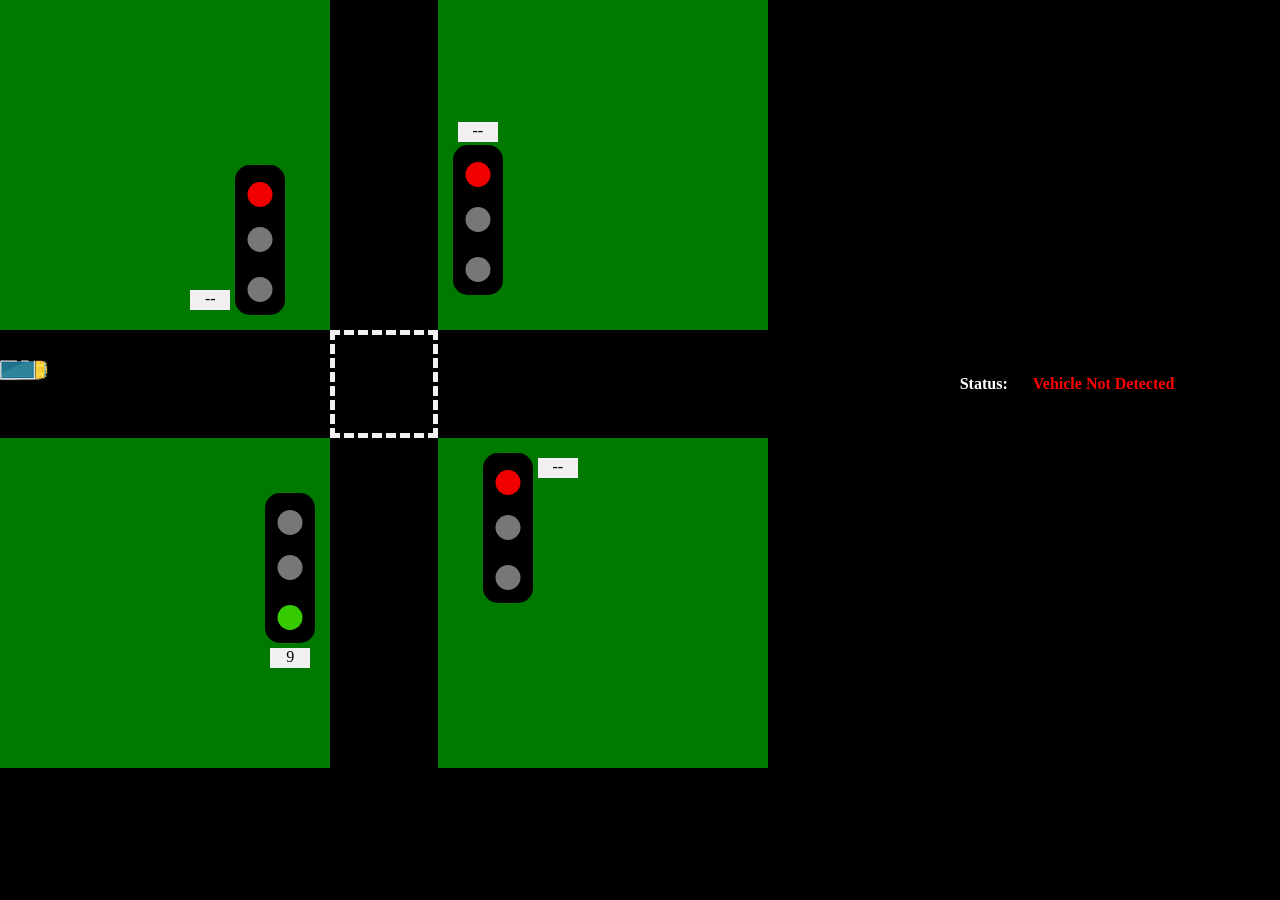
==== templates/index.html @ de5cb5fd "Initial commit" ====
<!DOCTYPE html>
<html lang="en">
  <head>
    <meta charset="UTF-8" />
    <meta name="viewport" content="width=device-width, initial-scale=1" />
    <title>Traffic Simulation</title>
    <link rel="stylesheet" href="../static/style.css" />
    <link rel="stylesheet" href="../static/elem.css" />
  </head>
  <body>
    <div class="viewport">
      <div class="map">
        <div class="base">
          <div class="top-section">
            <div class="grass top-left">
              <div class="traffic-light-container" id="ts1">
                <div class="traffic-light-counter" id="tsc1">--</div>
                <div class="frame">
                  <div class="light red"></div>
                  <div class="light yellow"></div>
                  <div class="light green"></div>
                </div>
              </div>
            </div>
            <div class="road road-top vertical"></div>
            <div class="grass top-right">
              <div class="traffic-light-container" id="ts2">
                <div class="traffic-light-counter" id="tsc2">--</div>
                <div class="frame">
                  <div class="light red"></div>
                  <div class="light yellow"></div>
                  <div class="light green"></div>
                </div>
              </div>
            </div>
          </div>
          <div class="middle-section">
            <div class="road road-left horizontal"></div>
            <div class="road junction"></div>
            <div class="road road-right horizontal"></div>
          </div>
          <div class="bottom-section">
            <div class="grass bottom-left">
              <div class="traffic-light-container" id="ts0">
                <div class="traffic-light-counter" id="tsc0">--</div>
                <div class="frame">
                  <div class="light red"></div>
                  <div class="light yellow"></div>
                  <div class="light green"></div>
                </div>
              </div>
            </div>
            <div class="road road-bottom vertical"></div>
            <div class="grass bottom-right">
              <div class="traffic-light-container" id="ts3">
                <div class="traffic-light-counter" id="tsc3">--</div>
                <div class="frame">
                  <div class="light red"></div>
                  <div class="light yellow"></div>
                  <div class="light green"></div>
                </div>
              </div>
            </div>
          </div>
        </div>
        <div class="mapElem">
        <div class="track vertical" id="t0"></div>
          <div class="track vertical" id="t1"></div>
          <div class="track vertical" id="t2"></div>
          <div class="track vertical" id="t3"></div>
  
          <div class="track horizontal" id="t4"></div>
          <div class="track horizontal" id="t5"></div>
          <div class="track horizontal" id="t6"></div>
          <div class="track horizontal" id="t7"></div>
        </div>
      </div>
      <div class="info">
        <div class="container">
          <h4><strong>Status: </strong> <p id="status">Vehicle Not Detected</p></h4>
        </div>
      </div>
    </div>

    <script src="../static/script.js"></script>
  </body>
</html>
---- static/style.css ----
* {
  margin: 0;
  padding: 0;
  scroll-behavior: smooth;
  box-sizing: border-box;
  /* overflow: hidden; */
}

body {
  width: 1366px;
  min-width: 100vw;
  /* max-width: 100vw; */
  height: 768px;
  min-height: 100vh;
  /* max-height: 100vh; */
  display: flex;
  /* justify-content: center; */
  /* align-items: center; */
  background: fixed #000;
}

.viewport {
  /* height: 768px;
  width: 768px; */
  z-index: 5;
  position: relative;
  display: flex;
}

.map {
  height: 768px;
  width: 768px;
}

.info {
  height: 768px;
  width: 598px;
  min-width: calc(100vw - 768px);
  background: #000;
  display: flex;
  justify-content: center;
  align-items: center;
}

.info .container{
  width: max-content;
  color: white;
}

.info .container h4{
  display: flex;
  color: white;
}


.info .container h4 p#status{
  color: red;
  margin-left: 25px;
}

.base {
  position: relative;
}

.base .top-section {
  height: 330.24px;
  width: 768px;
  display: flex;
}

.base .middle-section {
  height: 107.52px;
  display: flex;
}

.base .bottom-section {
  height: 45%;
  display: flex;
}

.base .grass {
  height: 330.24px;
  width: 330.24px;
  background-color: green;
  position: relative;
}

.base .road {
  background-color: black;
}
/* 307.2 */
.base .road.vertical {
  height: 330.24px;
  width: 107.52px;
}

.base .road.horizontal {
  width: 330.24px;
  height: 107.52px;
}

.base .road.junction {
  height: 107.52px;
  width: 107.52px;
  border: 5px dashed white;
}

.base .traffic-light-container {
  position: absolute;
  top: 0;
  width: fit-content;
}

.base .traffic-light-counter {
  width: 40px;
  height: 20px;
  background: #fff;
  position: absolute;
}

.base .traffic-light-counter {
  display: flex;
  justify-content: center;
}

.base .traffic-light-counter#tsc2 {
  transform: translate(-20px, -98px);
}

.base .traffic-light-counter#tsc3 {
  transform: translate(30px, 20px);
}

.base .traffic-light-counter#tsc0 {
  transform: translate(-20px, 80px);
}

.base .traffic-light-counter#tsc1 {
  transform: translate(-70px, 50px);
}

.base .frame {
  width: 50px;
  height: 150px;
  background-color: black;
  border-radius: 15px;
  position: absolute;
  top: 50%;
  left: 50%;
  transform: translateX(-50%) translateY(-50%);
}
.base .light {
  width: 25px;
  height: 25px;
  border-radius: 50%;
  position: absolute;
  left: 50%;
  transform: translateX(-50%);
}
.base .red {
  background-color: red;
  top: 17px;
}
.base .yellow {
  background-color: #7e7e7e;
  top: 62px;
}
.base .green {
  background-color: #7e7e7e;
  top: 112px;
}

.base .traffic-light-container#ts2 {
  top: 220px;
  left: 40px;
  /* flex-direction: ; */
}

.base .traffic-light-container#ts0 {
  top: 130px;
  right: 40px;
}
.base .traffic-light-container#ts3 {
  bottom: 150px;
  left: 70px;
  /* flex-direction: row; */
}

.base .traffic-light-container#ts1 {
  top: 240px;
  right: 70px;
}
---- static/elem.css ----
.mapElem {
  position: absolute;
  z-index: 15;
  width: 768px;
  height: 768px;
  top: 0;
  /* bottom: 0; */
  background: #0000000e;
  /* border: 2px solid red; */
}

.mapElem .track {
  position: absolute;
  z-index: 20;
  overflow: hidden;

  /* background: pink; */
}

.mapElem .track.vertical {
  height: 768px;
  /* width: 107.52px; */
  width: 26.88px;
  padding: 0 3px;
}

.mapElem .track.vertical#t0 {
  transform: translateX(330.24px);
}

.mapElem .track.vertical#t1 {
  transform: translateX(357.115px);
}

.mapElem .track.vertical#t2 {
  transform: translateX(383.99px);
}

.mapElem .track.vertical#t3 {
  transform: translateX(410.865px);
}

.mapElem .track.horizontal {
  width: 768px;
  height: 26.88px;
  padding: 3px 0;
}

.mapElem .track.horizontal#t4 {
  transform: translateY(330.24px);
}

.mapElem .track.horizontal#t5 {
  transform: translateY(357.115px);
}

.mapElem .track.horizontal#t6 {
  transform: translateY(383.99px);
}

.mapElem .track.horizontal#t7 {
  transform: translateY(410.865px);
}

.vehicle{
    position: absolute;
    z-index: 25;
}

.vehicle.up , .vehicle.down {
  max-width: 20px;
  height: auto;
}

.vehicle.right , .vehicle.left {
    max-height: 20px;
    width: auto;
  }
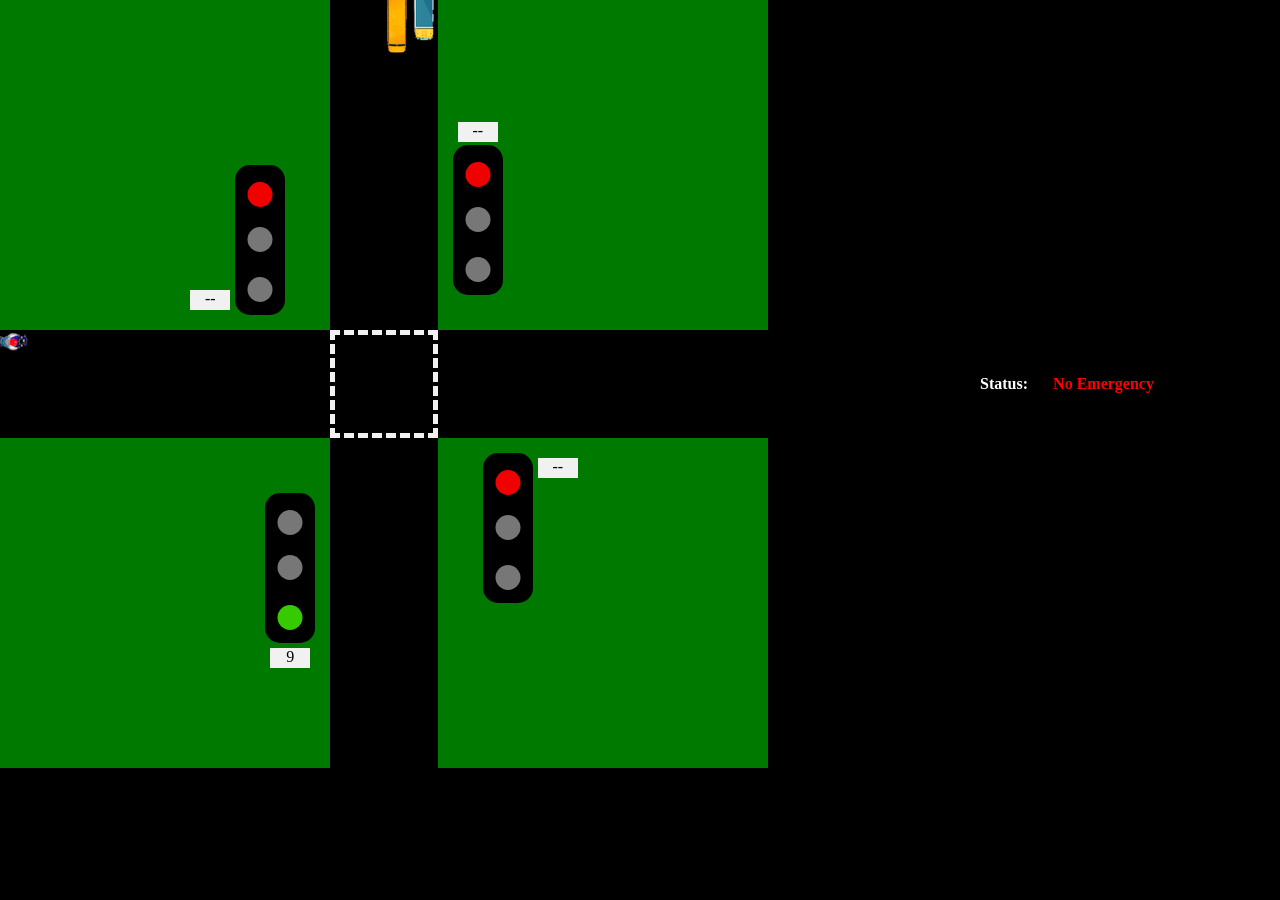
==== commit 7ab87117: "Frontend fetch fix, Model not loading successfully" ====
--- a/templates/index.html
+++ b/templates/index.html
@@ -77,7 +77,7 @@
       </div>
       <div class="info">
         <div class="container">
-          <h4><strong>Status: </strong> <p id="status">Vehicle Not Detected</p></h4>
+          <h4><strong>Status: </strong> <p id="status">No Emergency</p></h4>
         </div>
       </div>
     </div>
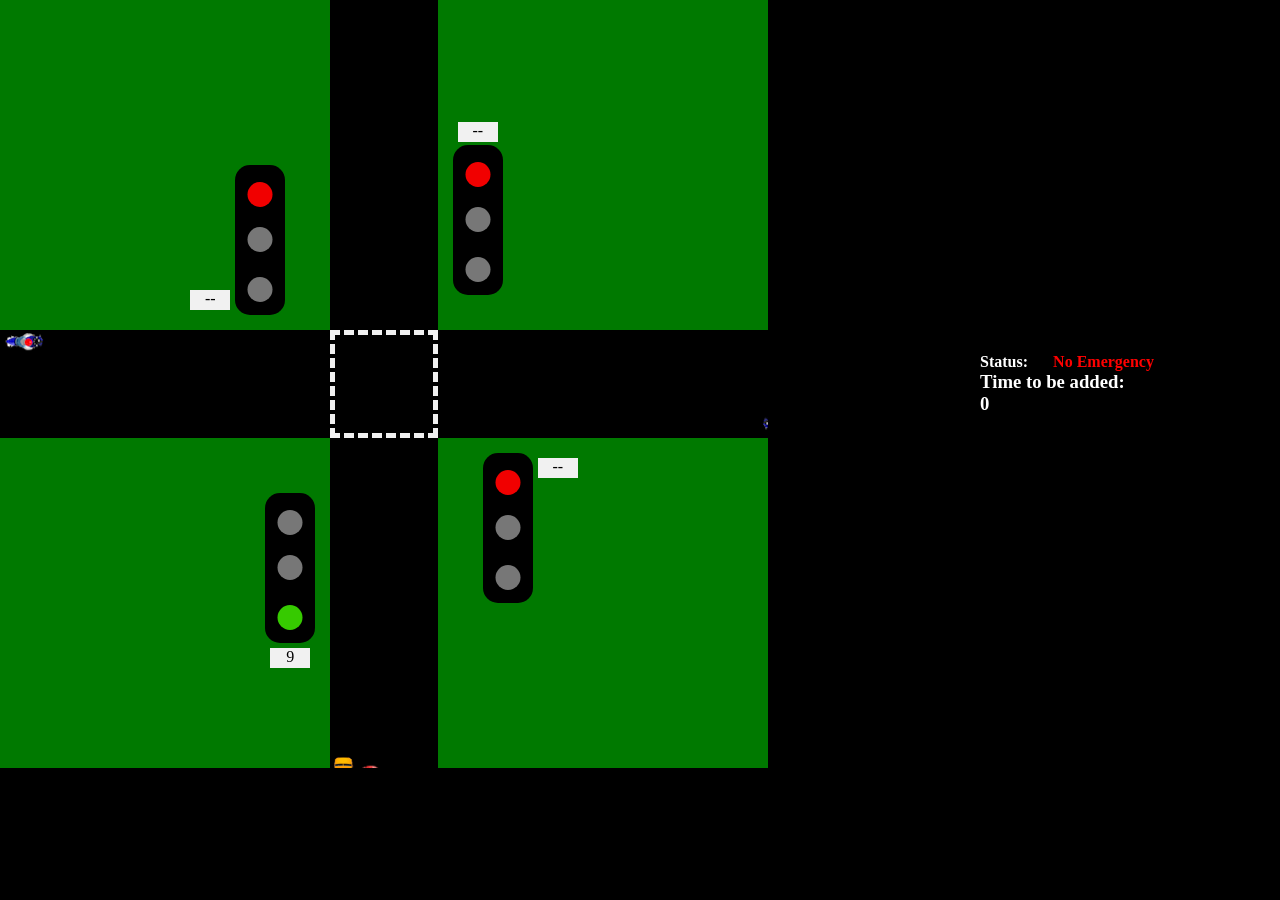
==== commit 620bb44b: "Working and algorithm pending" ====
--- a/templates/index.html
+++ b/templates/index.html
@@ -78,6 +78,7 @@
       <div class="info">
         <div class="container">
           <h4><strong>Status: </strong> <p id="status">No Emergency</p></h4>
+          <h3><strong>Time to be added: <p id="time-to-be-added">0</p></strong></h3>
         </div>
       </div>
     </div>
